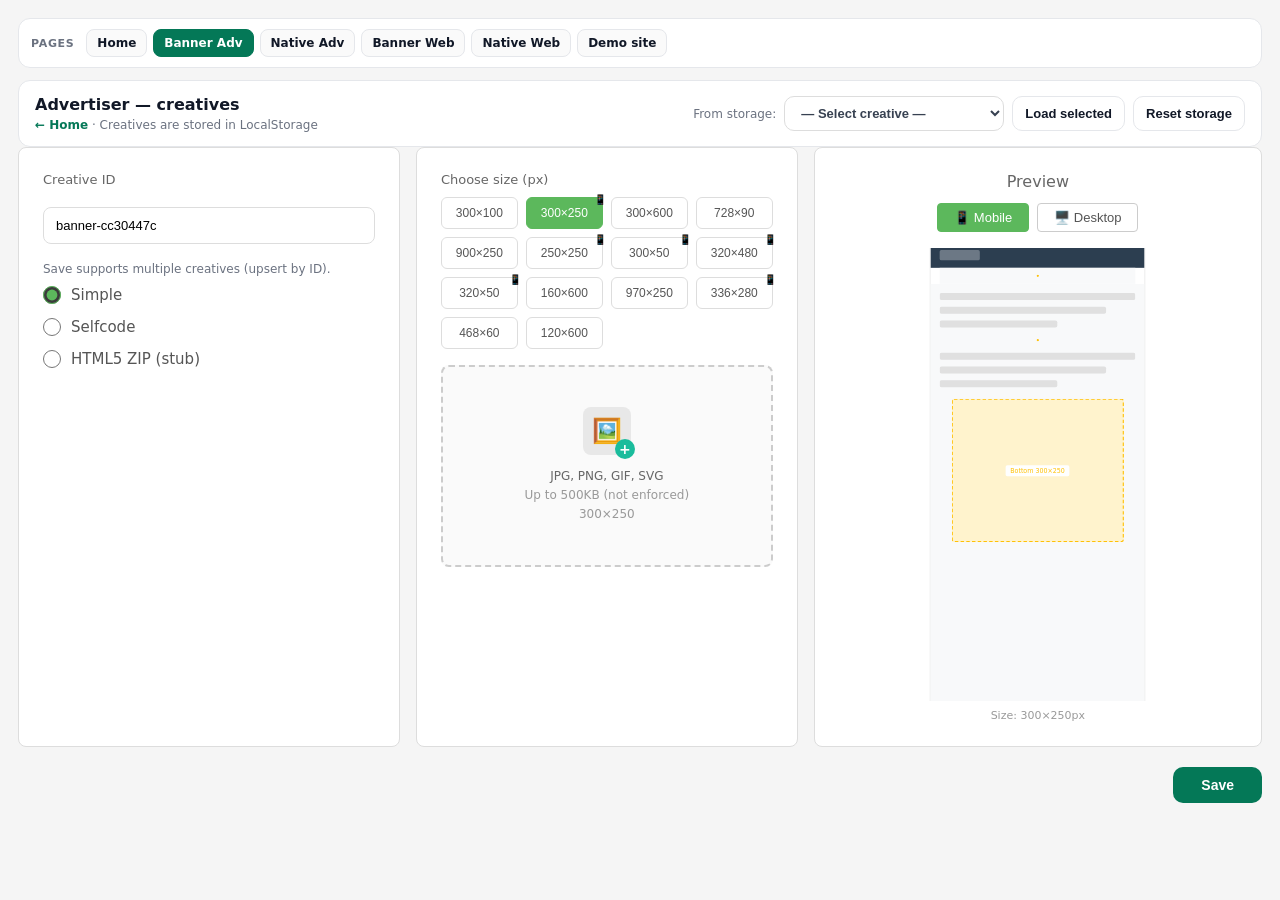
==== app/advertiser/banner.html @ 28ef413e "ad-demo" ====
<!DOCTYPE html>
<html lang="en">
<head>
    <meta charset="UTF-8">
    <meta name="viewport" content="width=device-width, initial-scale=1.0">
    <title>Advertiser — Banner</title>
    <link rel="stylesheet" href="../shared/ui.css" />
    <style>
        * { box-sizing: border-box; margin: 0; padding: 0; }
        /* keep page-specific layout; unify header via shared ui.css */
        .container { max-width: 1400px; margin: 0 auto; padding: 18px; }
        .topRow { display:flex; justify-content:space-between; align-items:center; gap:12px; flex-wrap:wrap; }
        .titleBlock h1 { margin:0; font-size:16px; font-weight:900; }
        .note { font-size: 12px; color: var(--muted); margin-top: 4px; }
        .main-layout { display: flex; gap: 16px; align-items: stretch; }
        @media (max-width: 900px) { .main-layout { flex-direction: column; } }
        .card {
            background: white; border: 1px solid #ddd; border-radius: 8px; padding: 24px;
            flex: 1; min-width: 0; display: flex; flex-direction: column; height: 600px; overflow: hidden;
        }
        .card:last-child { flex: 1.2; }
        .card-scrollable { flex: 1; overflow-y: auto; overflow-x: hidden; margin: -24px; padding: 24px; }
        .type-option { display: flex; align-items: center; gap: 10px; margin-bottom: 14px; cursor: pointer; font-size: 15px; color: #555; }
        .type-option input[type="radio"] { width: 18px; height: 18px; accent-color: #5cb85c; }
        .upload-zone {
            border: 2px dashed #ccc; border-radius: 8px; padding: 40px 20px; text-align: center; cursor: pointer;
            transition: all 0.2s; background: #fafafa; display: flex; flex-direction: column; align-items: center; justify-content: center;
            min-height: 200px;
        }
        .upload-zone:hover { border-color: #5cb85c; background: #f0f9f0; }
        .upload-icon { width: 48px; height: 48px; background: #e8e8e8; border-radius: 8px; display: flex; align-items: center; justify-content: center; margin-bottom: 12px; position: relative; }
        .upload-icon::before { content: "🖼️"; font-size: 24px; }
        .upload-icon .plus { position: absolute; bottom: -4px; right: -4px; width: 20px; height: 20px; background: #1abc9c; border-radius: 50%; display: flex; align-items: center; justify-content: center; color: white; font-size: 14px; font-weight: bold; }
        .upload-text { font-size: 12px; color: #999; line-height: 1.6; }
        .upload-text strong { color: #666; font-weight: 500; }
        .size-label { font-size: 13px; color: #666; margin-bottom: 10px; font-weight: 500; }
        .size-grid { display: grid; grid-template-columns: repeat(4, 1fr); gap: 8px; margin-bottom: 16px; }
        @media (max-width: 500px) { .size-grid { grid-template-columns: repeat(3, 1fr); } }
        .size-btn { padding: 8px 4px; border: 1px solid #ddd; border-radius: 6px; background: white; font-size: 12px; color: #555; cursor: pointer; text-align: center; transition: all 0.15s; }
        .size-btn:hover { border-color: #5cb85c; color: #5cb85c; }
        .size-btn.active { background: #5cb85c; color: white; border-color: #5cb85c; }
        .size-btn:disabled {
          opacity: 0.42;
          cursor: not-allowed;
          border-color: #e5e7eb;
          color: #9ca3af;
          background: #f9fafb;
        }
        .size-btn:disabled:hover { border-color: #e5e7eb; color: #9ca3af; }
        .size-btn.mobile-friendly { position: relative; }
        .size-btn.mobile-friendly::after { content: "📱"; position: absolute; top: -4px; right: -4px; font-size: 10px; }
        .preview-header { text-align: center; margin-bottom: 12px; flex-shrink: 0; }
        .preview-header h3 { font-size: 16px; color: #666; font-weight: 500; }
        .preview-toggle { display: flex; gap: 8px; justify-content: center; margin-bottom: 16px; flex-shrink: 0; }
        .preview-toggle button { padding: 6px 16px; border: 1px solid #ccc; background: white; border-radius: 4px; font-size: 13px; cursor: pointer; color: #555; }
        .preview-toggle button.active { background: #5cb85c; color: white; border-color: #5cb85c; }
        .preview-scale-container { flex: 1; display: flex; align-items: center; justify-content: center; overflow: hidden; min-height: 0; position: relative; }
        .preview-scaler { transform-origin: center center; transition: transform 0.3s ease; display: flex; align-items: center; justify-content: center; width: 800px; height: 600px; }
        .preview-scaler.mobile-mode { width: 375px; height: 812px; }
        .mock-site {
            border: 1px solid #ddd; border-radius: 6px; overflow: hidden; background: white; width: 800px; height: 600px;
            display: flex; flex-direction: column; flex-shrink: 0;
        }
        .mock-header { height: 40px; background: #2c3e50; display: flex; align-items: center; padding: 0 16px; gap: 8px; flex-shrink: 0; }
        .mock-logo { width: 80px; height: 16px; background: rgba(255,255,255,0.3); border-radius: 3px; }
        .mock-nav { display: flex; gap: 12px; margin-left: auto; }
        .mock-nav-item { width: 40px; height: 8px; background: rgba(255,255,255,0.2); border-radius: 2px; }
        .mock-body { display: flex; flex: 1; padding: 16px; gap: 16px; background: #f8f9fa; overflow: hidden; min-height: 0; }
        .mock-content { flex: 1; display: flex; flex-direction: column; gap: 12px; min-width: 0; overflow: hidden; }
        .mock-content.full-width { width: 100%; }
        .mock-text-line { height: 12px; background: #e0e0e0; border-radius: 3px; flex-shrink: 0; }
        .mock-text-line.short { width: 60%; }
        .mock-text-line.medium { width: 85%; }
        .mock-sidebar { width: 160px; display: flex; flex-direction: column; gap: 12px; flex-shrink: 0; transition: all 0.3s ease; }
        .mock-sidebar.hidden { display: none; }
        .mock-sidebar-box { height: 120px; background: #e0e0e0; border-radius: 4px; flex-shrink: 0; }
        .banner-slot { background: #fff3cd; border: 2px dashed #ffc107; border-radius: 4px; display: flex; align-items: center; justify-content: center; overflow: hidden; position: relative; flex-shrink: 0; }
        .banner-slot .banner-ad { display: block; width: 100%; height: 100%; object-fit: contain; }
        .banner-slot .slot-label { position: absolute; font-size: 11px; color: #ffc107; background: white; padding: 3px 8px; border-radius: 3px; pointer-events: none; font-weight: 500; white-space: nowrap; }
        .banner-slot.has-ad { background: transparent; border: none; }
        .banner-slot.has-ad .slot-label { display: none; }
        .slot-top { margin: 0 16px; padding: 12px 0; background: #f8f9fa; display: flex; justify-content: center; flex-shrink: 0; }
        .slot-inline { margin: 8px 0; display: flex; justify-content: center; flex-shrink: 0; }
        .slot-sidebar { width: 100%; flex: 1; min-height: 0; }
        .mock-site-mobile {
            display: none; border: 1px solid #ddd; border-radius: 6px; overflow: hidden; background: white;
            width: 375px; height: 812px; flex-direction: column; flex-shrink: 0;
        }
        .mock-site-mobile .mock-header { height: 44px; padding: 0 16px; }
        .mock-site-mobile .mock-logo { width: 70px; height: 18px; }
        .mock-site-mobile .mock-nav { display: none; }
        .mock-site-mobile .mock-body { flex-direction: column; padding: 16px; overflow: hidden; }
        .mock-site-mobile .mock-sidebar { display: none; }
        .mock-site-mobile .slot-top { margin: 0 16px; padding: 12px 0; }
        .mock-site-mobile .slot-inline { margin: 8px 0; justify-content: center; }
        .scale-indicator { text-align: center; font-size: 11px; color: #999; margin-top: 8px; flex-shrink: 0; }
        .selfcode-area { display: none; margin-top: 16px; }
        .selfcode-area textarea { width: 100%; min-height: 140px; padding: 12px; border: 1px solid #ddd; border-radius: 6px; font-family: monospace; font-size: 12px; resize: vertical; }
        .selfcode-area .hint { font-size: 12px; color: #999; margin-top: 6px; }
        .html5-upload { display: none; margin-top: 16px; }
        .html5-upload .upload-zone { padding: 24px; min-height: 150px; }
        .actions { margin-top: 20px; display: flex; justify-content: flex-end; gap: 12px; }
        .btn-save { background: var(--green-700); color: white; border: none; padding: 10px 28px; border-radius: 10px; font-size: 14px; font-weight: 900; cursor: pointer; }
        .btn-save:hover { background: var(--green-800); }
        .mobile-warning { padding: 20px; text-align: center; color: #92400e; font-size: 13px; line-height: 1.6; background: #fef3c7; border-radius: 6px; border: 1px solid #fcd34d; }
        .mobile-warning strong { display: block; margin-bottom: 8px; font-size: 14px; }
        .mobile-warning .suggestion { margin-top: 12px; padding-top: 12px; border-top: 1px solid #fcd34d; color: #78350f; }
        .mobile-warning .suggestion button { margin: 4px; padding: 6px 14px; background: #f59e0b; color: white; border: none; border-radius: 4px; font-size: 12px; cursor: pointer; }
        .metaRow { display: grid; gap: 10px; margin-bottom: 10px; }
        .metaRow input { width: 100%; border: 1px solid #ddd; border-radius: 8px; padding: 10px 12px; font-size: 13px; }
        .savedBannerSelect {
          min-width: 220px;
          max-width: min(420px, 100%);
          padding: 8px 12px;
          border: 1px solid #ddd;
          border-radius: 10px;
          font-size: 13px;
          font-weight: 700;
          background: #fff;
          color: #374151;
          cursor: pointer;
        }
        .note { font-size: 12px; color: #6b7280; margin-top: 8px; }
    </style>
</head>
<body>
    <div class="container">
        <nav class="uiAppNav" aria-label="Diagnostic sandbox pages">
          <span class="uiAppNav-label">Pages</span>
          <a href="../index.html">Home</a>
          <a class="active" href="./banner.html">Banner Adv</a>
          <a href="./native.html">Native Adv</a>
          <a href="../publisher/banner.html">Banner Web</a>
          <a href="../publisher/native.html">Native Web</a>
          <a href="../demo/site.html">Demo site</a>
        </nav>
        <div class="uiTopbar">
          <div class="titleBlock">
            <h1>Advertiser — creatives</h1>
            <div class="uiSub">
              <a class="uiLink" href="../index.html">← Home</a> · Creatives are stored in LocalStorage
            </div>
          </div>
          <div class="uiActions">
            <label class="uiSub" style="display:inline-flex;align-items:center;gap:8px;margin:0;">
              <span style="white-space:nowrap;">From storage:</span>
              <select id="savedBannerSelect" class="savedBannerSelect" title="Pick a saved creative" aria-label="Saved banner creatives">
                <option value="">— Select creative —</option>
              </select>
            </label>
            <button class="uiBtn" type="button" id="loadBtn">Load selected</button>
            <button class="uiBtn" type="button" id="resetBtn">Reset storage</button>
          </div>
        </div>

        <div class="main-layout">
            <!-- Column 1: Ad Type -->
            <div class="card">
                <div class="card-scrollable">
                    <div class="metaRow">
                    <div class="size-label">Creative ID</div>
                      <input id="creativeId" placeholder="e.g. banner-001" />
                      <div class="note">Save supports multiple creatives (upsert by ID).</div>
                    </div>

                    <label class="type-option">
                        <input type="radio" name="adType" value="simple" checked onchange="switchType('simple')">
                        Simple
                    </label>
                    <label class="type-option">
                        <input type="radio" name="adType" value="selfcode" onchange="switchType('selfcode')">
                        Selfcode
                    </label>
                    <label class="type-option">
                        <input type="radio" name="adType" value="html5" onchange="switchType('html5')">
                        HTML5 ZIP (stub)
                    </label>

                    <div class="selfcode-area" id="selfcodeArea">
                        <textarea id="selfcodeText" placeholder="<!-- Paste HTML/JS here -->"></textarea>
                        <div class="hint">Rendered on the virtual site in a sandboxed iframe.</div>
                    </div>

                    <div class="html5-upload" id="html5Area">
                        <div class="upload-zone" onclick="document.getElementById('html5File').click()">
                            <div class="upload-icon"><div class="plus">+</div></div>
                            <div class="upload-text">
                                <strong>Upload ZIP archive</strong><br>
                                index.html + assets<br>
                                Max 2MB (not enforced)
                            </div>
                        </div>
                        <input type="file" id="html5File" accept=".zip" style="display: none;">
                        <div class="note" id="html5Meta"></div>
                    </div>
                </div>
            </div>

            <!-- Column 2: Upload & Sizes -->
            <div class="card">
                <div class="card-scrollable">
                    <div class="size-label">Choose size (px)</div>
                    <div class="size-grid" id="sizeGrid">
                        <button class="size-btn" onclick="selectSize(this, 300, 100)">300×100</button>
                        <button class="size-btn mobile-friendly active" onclick="selectSize(this, 300, 250)">300×250</button>
                        <button class="size-btn" onclick="selectSize(this, 300, 600)">300×600</button>
                        <button class="size-btn" onclick="selectSize(this, 728, 90)">728×90</button>
                        <button class="size-btn" onclick="selectSize(this, 900, 250)">900×250</button>
                        <button class="size-btn mobile-friendly" onclick="selectSize(this, 250, 250)">250×250</button>
                        <button class="size-btn mobile-friendly" onclick="selectSize(this, 300, 50)">300×50</button>
                        <button class="size-btn mobile-friendly" onclick="selectSize(this, 320, 480)">320×480</button>
                        <button class="size-btn mobile-friendly" onclick="selectSize(this, 320, 50)">320×50</button>
                        <button class="size-btn" onclick="selectSize(this, 160, 600)">160×600</button>
                        <button class="size-btn" onclick="selectSize(this, 970, 250)">970×250</button>
                        <button class="size-btn mobile-friendly" onclick="selectSize(this, 336, 280)">336×280</button>
                        <button class="size-btn" onclick="selectSize(this, 468, 60)">468×60</button>
                        <button class="size-btn" onclick="selectSize(this, 120, 600)">120×600</button>
                    </div>

                    <div class="upload-zone" id="simpleUpload" onclick="document.getElementById('bannerFile').click()">
                        <div class="upload-icon"><div class="plus">+</div></div>
                        <div class="upload-text">
                            <strong>JPG, PNG, GIF, SVG</strong><br>
                            Up to 500KB (not enforced)<br>
                            <span id="currentSize">300×250</span>
                        </div>
                    </div>
                    <input type="file" id="bannerFile" accept="image/*" style="display: none;" onchange="handleImageUpload(this)">
                    <div class="note" id="simpleMeta"></div>
                </div>
            </div>

            <!-- Column 3: Preview -->
            <div class="card">
                <div class="preview-header">
                    <h3>Preview</h3>
                </div>
                <div class="preview-toggle">
                    <button class="active" onclick="setPreviewDevice('mobile')">📱 Mobile</button>
                    <button onclick="setPreviewDevice('desktop')">🖥️ Desktop</button>
                </div>

                <div class="preview-scale-container" id="previewContainer">
                    <div class="preview-scaler" id="previewScaler">
                        <!-- Desktop (hidden by default — Mobile active; JS syncs) -->
                        <div class="mock-site" id="mockDesktop" style="display:none">
                            <div class="mock-header">
                                <div class="mock-logo"></div>
                                <div class="mock-nav">
                                    <div class="mock-nav-item"></div>
                                    <div class="mock-nav-item"></div>
                                    <div class="mock-nav-item"></div>
                                </div>
                            </div>
                            <div class="slot-top">
                                <div class="banner-slot" id="slotTopDesktop">
                                    <span class="slot-label">Top Banner</span>
                                </div>
                            </div>
                            <div class="mock-body">
                                <div class="mock-content" id="mockContentDesktop">
                                    <div class="mock-text-line"></div>
                                    <div class="mock-text-line medium"></div>
                                    <div class="mock-text-line short"></div>
                                    <div class="mock-text-line"></div>
                                    <div class="slot-inline">
                                        <div class="banner-slot" id="slotInlineDesktop">
                                            <span class="slot-label">Inline Banner</span>
                                        </div>
                                    </div>
                                    <div class="mock-text-line medium"></div>
                                    <div class="mock-text-line"></div>
                                    <div class="mock-text-line short"></div>
                                </div>
                                <div class="mock-sidebar" id="mockSidebarDesktop">
                                    <div class="mock-sidebar-box"></div>
                                    <div class="banner-slot slot-sidebar" id="slotSidebarDesktop">
                                        <span class="slot-label">Sidebar</span>
                                    </div>
                                </div>
                            </div>
                        </div>

                        <!-- Mobile -->
                        <div class="mock-site-mobile" id="mockMobile" style="display:flex">
                            <div class="mock-header">
                                <div class="mock-logo"></div>
                                <div class="mock-nav">
                                    <div class="mock-nav-item"></div>
                                    <div class="mock-nav-item"></div>
                                </div>
                            </div>
                            <div class="slot-top">
                                <div class="banner-slot" id="slotTopMobile">
                                    <span class="slot-label">Top</span>
                                </div>
                            </div>
                            <div class="mock-body">
                                <div class="mock-content">
                                    <div class="mock-text-line"></div>
                                    <div class="mock-text-line medium"></div>
                                    <div class="mock-text-line short"></div>
                                    <div class="slot-inline">
                                        <div class="banner-slot" id="slotInlineMobile">
                                            <span class="slot-label">Inline</span>
                                        </div>
                                    </div>
                                    <div class="mock-text-line"></div>
                                    <div class="mock-text-line medium"></div>
                                    <div class="mock-text-line short"></div>
                                    <div class="slot-inline">
                                        <div class="banner-slot" id="slotBottomMobile">
                                            <span class="slot-label">Bottom</span>
                                        </div>
                                    </div>
                                </div>
                            </div>
                        </div>
                    </div>
                </div>

                <div class="scale-indicator" id="scaleIndicator"></div>
            </div>
        </div>

        <div class="actions">
            <button class="btn-save" type="button" onclick="saveBanner()">Save</button>
        </div>
    </div>

    <script type="module">
      import { StorageKeys, nowIso, uuid, normalizeBannerSize } from "../sdk/models.js";
      import { readJson, writeJson, resetAll, upsertById, ensureArray } from "../sdk/storage.js";

      const MOBILE_FRIENDLY_SIZES = ['300×250', '250×250', '300×50', '320×480', '320×50', '336×280'];
      let currentWidth = 300;
      let currentHeight = 250;
      let uploadedImage = null;
      let html5Meta = { fileName: null, fileSize: null };
      /** Після збереження або завантаження зі сховища — інші пресети розмірів вимкнені */
      let bannerSizeLocked = false;

      const creativeIdInput = document.getElementById("creativeId");

      function setIdIfEmpty() {
        if (!creativeIdInput.value.trim()) creativeIdInput.value = "banner-" + uuid().slice(0, 8);
      }

      function updateBannerSizeLockUI() {
        document.querySelectorAll(".size-btn").forEach((b) => {
          const label = b.textContent.replace(/×/g, "x").trim().toLowerCase();
          const parts = label.split("x").map(Number);
          const matches =
            parts.length === 2 &&
            Number.isFinite(parts[0]) &&
            Number.isFinite(parts[1]) &&
            parts[0] === currentWidth &&
            parts[1] === currentHeight;
          b.disabled = bannerSizeLocked && !matches;
        });
      }

      /** Якщо ID уже в LocalStorage — зафіксувати розмір з запису; інакше дозволити зміну пресетів */
      function syncSizeLockFromCreativeId() {
        const id = creativeIdInput.value.trim();
        const list = ensureArray(readJson(StorageKeys.bannerCreatives, []));
        const found = id ? list.find((c) => c && String(c.id) === String(id)) : null;
        if (!found) {
          bannerSizeLocked = false;
          updateBannerSizeLockUI();
          return;
        }
        const size = String(found.size || "300x250").toLowerCase();
        const [w, h] = size.split("x").map(Number);
        if (Number.isFinite(w) && Number.isFinite(h)) {
          const btn = Array.from(document.querySelectorAll(".size-btn")).find(
            (b) => b.textContent.replace(/×/g, "x").toLowerCase() === `${w}x${h}`,
          );
          document.querySelectorAll(".size-btn").forEach((b) => b.classList.remove("active"));
          if (btn) btn.classList.add("active");
          currentWidth = w;
          currentHeight = h;
          const curEl = document.getElementById("currentSize");
          if (curEl) curEl.textContent = `${w}×${h}`;
        }
        bannerSizeLocked = true;
        updateBannerSizeLockUI();
        updatePreviewPlacement();
      }

      window.selectSize = function (btn, w, h) {
        if (bannerSizeLocked && (w !== currentWidth || h !== currentHeight)) return;
        document.querySelectorAll('.size-btn').forEach(b => b.classList.remove('active'));
        btn.classList.add('active');
        currentWidth = w;
        currentHeight = h;
        document.getElementById('currentSize').textContent = `${w}×${h}`;
        updatePreviewPlacement();
      }

      function resetSlot(slot, defaultLabel) {
        slot.classList.remove('has-ad');
        slot.style.width = '';
        slot.style.height = '';
        slot.innerHTML = `<span class="slot-label">${defaultLabel}</span>`;
      }

      function setSlotSize(slot, w, h) {
        slot.style.width = w + 'px';
        slot.style.height = h + 'px';
      }

      function placeAd(slot) {
        const type = document.querySelector('input[name="adType"]:checked').value;
        if (type === "simple" && uploadedImage) {
          slot.innerHTML = `<img src="${uploadedImage}" class="banner-ad" alt="Banner">`;
          slot.classList.add('has-ad');
        }
        if (type === "selfcode") {
          slot.innerHTML = `<span class="slot-label">Selfcode preview</span>`;
        }
        if (type === "html5") {
          slot.innerHTML = `<span class="slot-label">HTML5 ZIP preview (stub)</span>`;
        }
      }

      function applyScale() {
        const container = document.getElementById('previewContainer');
        const scaler = document.getElementById('previewScaler');
        const isMobile = document.querySelector('.preview-toggle button.active').textContent.includes('Mobile');
        const baseWidth = isMobile ? 375 : 800;
        const baseHeight = isMobile ? 812 : 600;
        const availableWidth = container.clientWidth;
        const availableHeight = container.clientHeight;
        const scaleX = availableWidth / baseWidth;
        const scaleY = availableHeight / baseHeight;
        const scale = Math.min(scaleX, scaleY, 1);
        scaler.className = isMobile ? 'preview-scaler mobile-mode' : 'preview-scaler';
        scaler.style.transform = `scale(${scale})`;
      }

      function showMobileWarning(slot, currentSize) {
        if (bannerSizeLocked) {
          slot.innerHTML = `
          <div class="mobile-warning">
            <strong>⚠️ ${currentSize} is not mobile-friendly</strong>
            Size is locked after saving the creative; you cannot change the preset in the form.
          </div>
        `;
          slot.style.width = "300px";
          slot.style.height = "auto";
          return;
        }
        const suggestions = MOBILE_FRIENDLY_SIZES.map(s => {
          const [w, h] = s.split('×');
          return `<button onclick="selectSizeFromWarning(${w}, ${h})">${s}</button>`;
        }).join(' ');
        slot.innerHTML = `
          <div class="mobile-warning">
            <strong>⚠️ ${currentSize} is not mobile-friendly</strong>
            This banner may not display correctly on smartphones.<br>
            <div class="suggestion">
              <strong>Suggested mobile sizes:</strong><br>
              ${suggestions}
            </div>
          </div>
        `;
        slot.style.width = '300px';
        slot.style.height = 'auto';
      }

      window.selectSizeFromWarning = function (w, h) {
        if (bannerSizeLocked) return;
        const sizeKey = `${w}×${h}`;
        const btn = Array.from(document.querySelectorAll('.size-btn')).find(b => b.textContent === sizeKey);
        if (btn) window.selectSize(btn, w, h);
      }

      function updatePreviewPlacement() {
        const isMobile = document.querySelector('.preview-toggle button.active').textContent.includes('Mobile');
        const sizeKey = `${currentWidth}×${currentHeight}`;
        const isMobileFriendly = MOBILE_FRIENDLY_SIZES.includes(sizeKey);
        const isSkyscraper = currentHeight >= 600 && currentWidth <= 160;
        const isLeaderboard = currentHeight <= 100 && currentWidth >= 468;

        // Desktop
        const slotTop = document.getElementById('slotTopDesktop');
        const slotInline = document.getElementById('slotInlineDesktop');
        const slotSidebar = document.getElementById('slotSidebarDesktop');
        const sidebar = document.getElementById('mockSidebarDesktop');
        const content = document.getElementById('mockContentDesktop');

        resetSlot(slotTop, 'Top Banner');
        resetSlot(slotInline, 'Inline Banner');
        resetSlot(slotSidebar, 'Sidebar');

        if (!isMobile) {
          if (isSkyscraper) {
            sidebar.classList.remove('hidden');
            content.classList.remove('full-width');
            setSlotSize(slotSidebar, currentWidth, currentHeight);
            slotSidebar.querySelector('.slot-label').textContent = `Sidebar ${sizeKey}`;
            placeAd(slotSidebar);
          } else if (isLeaderboard) {
            sidebar.classList.add('hidden');
            content.classList.add('full-width');
            setSlotSize(slotTop, currentWidth, currentHeight);
            slotTop.querySelector('.slot-label').textContent = `Top Banner ${sizeKey}`;
            placeAd(slotTop);
          } else {
            sidebar.classList.add('hidden');
            content.classList.add('full-width');
            setSlotSize(slotInline, currentWidth, currentHeight);
            slotInline.querySelector('.slot-label').textContent = `Inline ${sizeKey}`;
            placeAd(slotInline);
          }
        }

        // Mobile
        const slotTopMob = document.getElementById('slotTopMobile');
        const slotInlineMob = document.getElementById('slotInlineMobile');
        const slotBottomMob = document.getElementById('slotBottomMobile');

        resetSlot(slotTopMob, 'Top');
        resetSlot(slotInlineMob, 'Inline');
        resetSlot(slotBottomMob, 'Bottom');

        if (isMobile) {
          if (!isMobileFriendly) {
            showMobileWarning(slotInlineMob, sizeKey);
          } else if (currentHeight <= 100) {
            setSlotSize(slotTopMob, currentWidth, currentHeight);
            slotTopMob.querySelector('.slot-label').textContent = `Top ${sizeKey}`;
            placeAd(slotTopMob);
          } else if (currentHeight >= 400) {
            setSlotSize(slotInlineMob, currentWidth, currentHeight);
            slotInlineMob.querySelector('.slot-label').textContent = `Inline ${sizeKey}`;
            placeAd(slotInlineMob);
          } else {
            setSlotSize(slotBottomMob, currentWidth, currentHeight);
            slotBottomMob.querySelector('.slot-label').textContent = `Bottom ${sizeKey}`;
            placeAd(slotBottomMob);
          }
        }

        applyScale();

        const indicator = document.getElementById('scaleIndicator');
        if (isMobile && !isMobileFriendly) {
          indicator.textContent = `⚠️ Not recommended for mobile`;
          indicator.style.color = '#f59e0b';
        } else {
          indicator.textContent = `Size: ${currentWidth}×${currentHeight}px`;
          indicator.style.color = '#999';
        }
      }

      window.setPreviewDevice = function (device) {
        const buttons = document.querySelectorAll('.preview-toggle button');
        buttons.forEach(b => b.classList.remove('active'));
        const desktop = document.getElementById('mockDesktop');
        const mobile = document.getElementById('mockMobile');
        if (device === 'mobile') {
          buttons[0].classList.add('active');
          desktop.style.display = 'none';
          mobile.style.display = 'flex';
        } else {
          buttons[1].classList.add('active');
          desktop.style.display = 'flex';
          mobile.style.display = 'none';
        }
        setTimeout(updatePreviewPlacement, 50);
      }

      window.switchType = function (type) {
        const simpleUpload = document.getElementById('simpleUpload');
        const selfcodeArea = document.getElementById('selfcodeArea');
        const html5Area = document.getElementById('html5Area');
        simpleUpload.style.display = 'none';
        selfcodeArea.style.display = 'none';
        html5Area.style.display = 'none';
        if (type === 'simple') simpleUpload.style.display = 'flex';
        else if (type === 'selfcode') selfcodeArea.style.display = 'block';
        else if (type === 'html5') html5Area.style.display = 'block';
        updatePreviewPlacement();
      }

      window.handleImageUpload = function (input) {
        if (input.files && input.files[0]) {
          const file = input.files[0];
          const reader = new FileReader();
          reader.onload = function (e) {
            uploadedImage = e.target.result;
            document.getElementById("simpleMeta").textContent = `Loaded: ${file.name} (${Math.round(file.size/1024)}KB)`;
            updatePreviewPlacement();
          };
          reader.readAsDataURL(file);
        }
      }

      document.getElementById("html5File").addEventListener("change", (e) => {
        const file = e.target.files && e.target.files[0];
        if (!file) return;
        html5Meta = { fileName: file.name, fileSize: file.size };
        document.getElementById("html5Meta").textContent = `Selected: ${file.name} (${Math.round(file.size/1024)}KB)`;
      });

      function currentCreativePayload() {
        const type = document.querySelector('input[name="adType"]:checked').value;
        const size = normalizeBannerSize(`${currentWidth}x${currentHeight}`);
        const id = creativeIdInput.value.trim() || ("banner-" + uuid().slice(0, 8));
        if (type === "simple") {
          return { id, createdAt: nowIso(), type, size, assets: { imageDataUrl: uploadedImage } };
        }
        if (type === "selfcode") {
          return { id, createdAt: nowIso(), type, size, assets: { html: document.getElementById("selfcodeText").value } };
        }
        return { id, createdAt: nowIso(), type: "html5", size, assets: { fileName: html5Meta.fileName, fileSize: html5Meta.fileSize } };
      }

      window.saveBanner = function () {
        setIdIfEmpty();
        const creative = currentCreativePayload();
        const existing = ensureArray(readJson(StorageKeys.bannerCreatives, []));
        writeJson(StorageKeys.bannerCreatives, upsertById(existing, creative));
        populateSavedBannerSelect(creative.id);
        bannerSizeLocked = true;
        updateBannerSizeLockUI();
        alert("Saved banner creative to LocalStorage.");
      }

      function populateSavedBannerSelect(preferSelectId) {
        const sel = document.getElementById("savedBannerSelect");
        const list = ensureArray(readJson(StorageKeys.bannerCreatives, []));
        const keep = preferSelectId != null ? String(preferSelectId) : sel.value;
        sel.innerHTML = '<option value="">— Select creative —</option>';
        list.forEach((c) => {
          if (!c || c.id == null) return;
          const opt = document.createElement("option");
          opt.value = String(c.id);
          const sz = String(c.size || "?").replace(/x/gi, "×");
          opt.textContent = `${c.id} · ${sz} · ${c.type || "?"}`;
          sel.appendChild(opt);
        });
        if (keep && [...sel.options].some((o) => o.value === keep)) sel.value = keep;
      }

      function applyBannerCreativeToForm(last) {
        bannerSizeLocked = false;
        creativeIdInput.value = last.id || "";
        const size = String(last.size || "300x250").toLowerCase();
        const [w, h] = size.split("x").map(Number);
        const btn = Array.from(document.querySelectorAll('.size-btn')).find(b => b.textContent.replace("×","x") === `${w}x${h}`);
        if (btn) window.selectSize(btn, w, h);
        else if (Number.isFinite(w) && Number.isFinite(h)) {
          document.querySelectorAll(".size-btn").forEach((b) => b.classList.remove("active"));
          currentWidth = w;
          currentHeight = h;
          const curEl = document.getElementById("currentSize");
          if (curEl) curEl.textContent = `${w}×${h}`;
        }
        const typeRadio = document.querySelector(`input[name="adType"][value="${last.type}"]`);
        if (typeRadio) typeRadio.checked = true;
        window.switchType(last.type);
        uploadedImage = last.assets?.imageDataUrl || null;
        document.getElementById("selfcodeText").value = last.assets?.html || "";
        html5Meta = { fileName: last.assets?.fileName || null, fileSize: last.assets?.fileSize || null };
        document.getElementById("html5Meta").textContent = html5Meta.fileName ? `Selected: ${html5Meta.fileName}` : "";
        document.getElementById("simpleMeta").textContent = "";
        bannerSizeLocked = true;
        updateBannerSizeLockUI();
        updatePreviewPlacement();
      }

      function loadSelectedBannerIntoForm() {
        const sel = document.getElementById("savedBannerSelect");
        const id = sel.value;
        const list = ensureArray(readJson(StorageKeys.bannerCreatives, []));
        if (!list.length) return alert("No saved banner creatives.");
        if (!id) return alert("Select a creative from the list.");
        const last = list.find((c) => String(c.id) === String(id));
        if (!last) {
          populateSavedBannerSelect();
          return alert("Creative not found.");
        }
        applyBannerCreativeToForm(last);
      }

      document.getElementById("loadBtn").addEventListener("click", loadSelectedBannerIntoForm);
      document.getElementById("resetBtn").addEventListener("click", () => {
        resetAll();
        populateSavedBannerSelect();
        bannerSizeLocked = false;
        updateBannerSizeLockUI();
        alert("Storage cleared.");
      });

      creativeIdInput.addEventListener("blur", () => syncSizeLockFromCreativeId());

      window.addEventListener('resize', () => {
        clearTimeout(window.resizeTimer);
        window.resizeTimer = setTimeout(applyScale, 100);
      });

      function initPreviewDeviceFromTabs() {
        const activeBtn = document.querySelector('.preview-toggle button.active');
        const useMobile = activeBtn && activeBtn.textContent.includes('Mobile');
        setPreviewDevice(useMobile ? 'mobile' : 'desktop');
      }

      window.addEventListener('load', () => {
        setIdIfEmpty();
        populateSavedBannerSelect();
        syncSizeLockFromCreativeId();
        initPreviewDeviceFromTabs();
      });
    </script>
</body>
</html>
---- app/shared/ui.css ----
:root{
  --green-900:#064e3b;
  --green-800:#065f46;
  --green-700:#047857;
  --green-600:#059669;
  --green-100:#d1fae5;
  --bg:#f5f5f5;
  --card:#ffffff;
  --border:#e5e7eb;
  --text:#111827;
  --muted:#6b7280;
}

*{ box-sizing:border-box; }
body{
  margin:0;
  font-family:system-ui,-apple-system,Segoe UI,Roboto,sans-serif;
  background:var(--bg);
  color:var(--text);
}

.uiWrap{ max-width:1400px; margin:0 auto; padding:18px; }
.uiTopbar{
  display:flex; justify-content:space-between; align-items:center; gap:12px; flex-wrap:wrap;
  background:var(--card); border:1px solid var(--border); border-radius:12px; padding:14px 16px;
}
.uiTopbar h1{ margin:0; font-size:16px; font-weight:900; }
.uiSub{ font-size:12px; color:var(--muted); margin-top:4px; }
.uiLink{ color:var(--green-700); font-weight:900; text-decoration:none; }

.uiActions{ display:flex; gap:8px; flex-wrap:wrap; justify-content:flex-end; }
.uiBtn{
  border:1px solid var(--border); background:#fff; border-radius:10px; padding:8px 12px;
  cursor:pointer; font-weight:900; font-size:13px; color:var(--text);
}
.uiBtnPrimary{ background:var(--green-700); border-color:var(--green-700); color:#fff; }

.uiPill{
  display:inline-flex; gap:6px; padding:6px; border:1px solid var(--border); border-radius:999px; background:#fafafa;
}
.uiPill button{
  border:0; background:transparent; padding:6px 10px; border-radius:999px; cursor:pointer; font-weight:900; font-size:13px;
  color:#374151;
}
.uiPill button.active{ background:var(--green-700); color:#fff; }

.uiTabs{
  display:flex; gap:8px; flex-wrap:wrap; align-items:center;
}
.uiTab{
  display:inline-flex; align-items:center; gap:8px;
  padding:8px 12px; border-radius:999px; border:1px solid var(--border);
  background:#fafafa; color:var(--text); text-decoration:none; font-weight:900; font-size:13px;
}
.uiTab.active{ background:var(--green-100); border-color:var(--green-600); color:var(--green-900); }

/* Глобальна навігація між усіма сторінками стенду */
.uiAppNav{
  display:flex;
  flex-wrap:wrap;
  gap:6px;
  align-items:center;
  margin-bottom:12px;
  padding:10px 12px;
  background:var(--card);
  border:1px solid var(--border);
  border-radius:12px;
}
.uiAppNav .uiAppNav-label{
  font-size:11px;
  font-weight:900;
  text-transform:uppercase;
  letter-spacing:0.06em;
  color:var(--muted);
  margin-right:6px;
}
.uiAppNav a{
  display:inline-flex;
  align-items:center;
  padding:6px 10px;
  border-radius:8px;
  border:1px solid var(--border);
  background:#fafafa;
  color:var(--text);
  text-decoration:none;
  font-weight:800;
  font-size:12px;
  white-space:nowrap;
}
.uiAppNav a:hover{
  background:var(--green-100);
  border-color:var(--green-600);
  color:var(--green-900);
}
.uiAppNav a.active{
  background:var(--green-700);
  border-color:var(--green-700);
  color:#fff;
}

.uiCard{
  background:var(--card);
  border:1px solid var(--border);
  border-radius:12px;
  padding:14px;
}

.uiLabel{ font-size:13px; color:#374151; font-weight:900; display:block; margin:0 0 6px; }
.uiInput,.uiSelect,.uiTextarea{
  width:100%;
  border:1px solid var(--border);
  border-radius:10px;
  padding:10px 12px;
  font-size:14px;
}
.uiTextarea{ min-height:120px; resize:vertical; font-family:ui-monospace,SFMono-Regular,Menlo,Monaco,Consolas,monospace; }
.uiHint{ font-size:12px; color:var(--muted); margin-top:6px; line-height:1.35; }
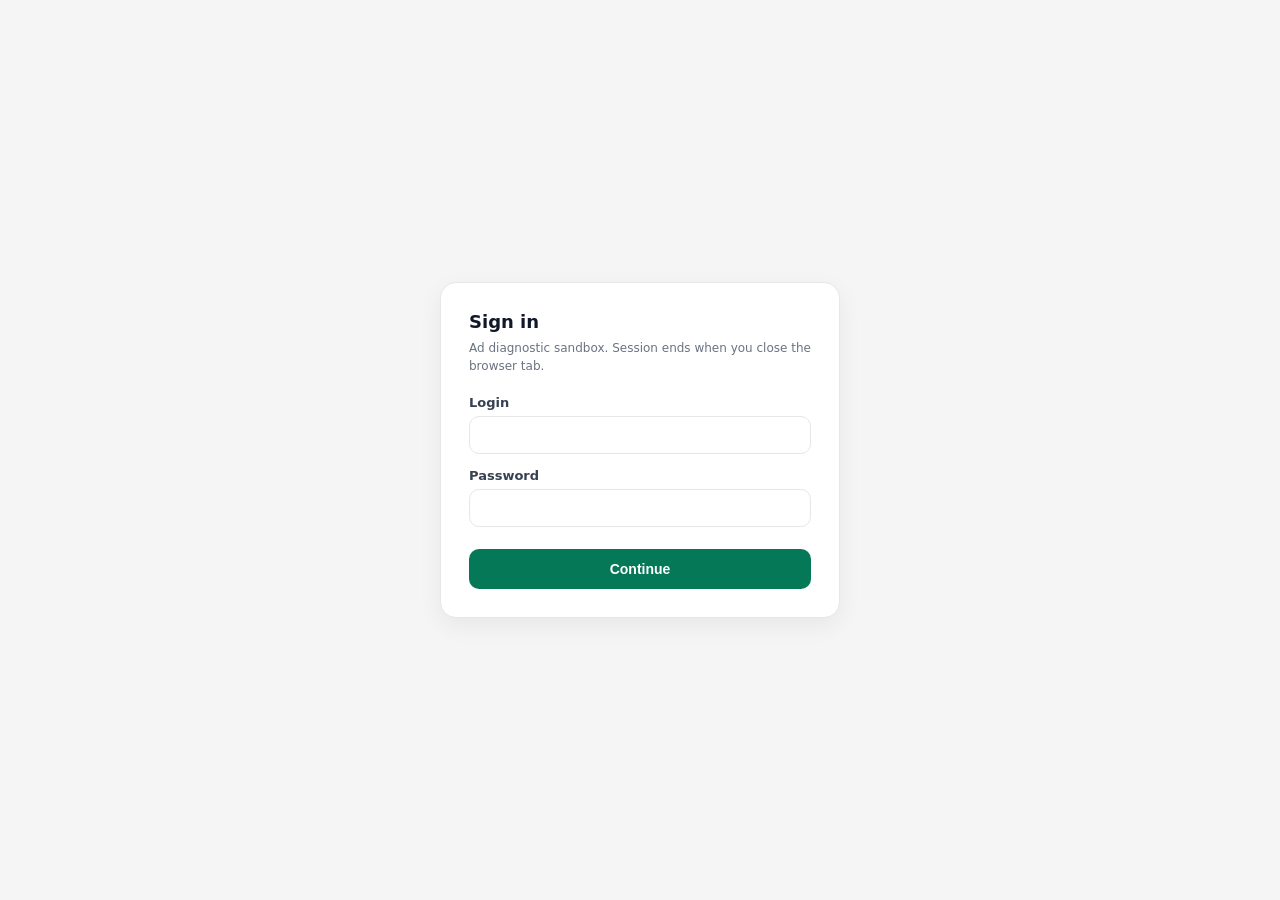
==== commit de513d53: "pass" ====
--- a/app/advertiser/banner.html
+++ b/app/advertiser/banner.html
@@ -124,6 +124,7 @@
     </style>
 </head>
 <body>
+    <script src="../shared/require-auth.js"></script>
     <div class="container">
         <nav class="uiAppNav" aria-label="Diagnostic sandbox pages">
           <span class="uiAppNav-label">Pages</span>
@@ -133,6 +134,7 @@
           <a href="../publisher/banner.html">Banner Web</a>
           <a href="../publisher/native.html">Native Web</a>
           <a href="../demo/site.html">Demo site</a>
+          <a class="uiLink" style="margin-left: auto" href="../login.html" onclick="try { sessionStorage.removeItem('adDiagAuth'); } catch (e) {}">Log out</a>
         </nav>
         <div class="uiTopbar">
           <div class="titleBlock">
--- a/app/shared/ui.css
+++ b/app/shared/ui.css
@@ -54,7 +54,7 @@
 }
 .uiTab.active{ background:var(--green-100); border-color:var(--green-600); color:var(--green-900); }
 
-/* Глобальна навігація між усіма сторінками стенду */
+/* Global navigation across all sandbox pages */
 .uiAppNav{
   display:flex;
   flex-wrap:wrap;
